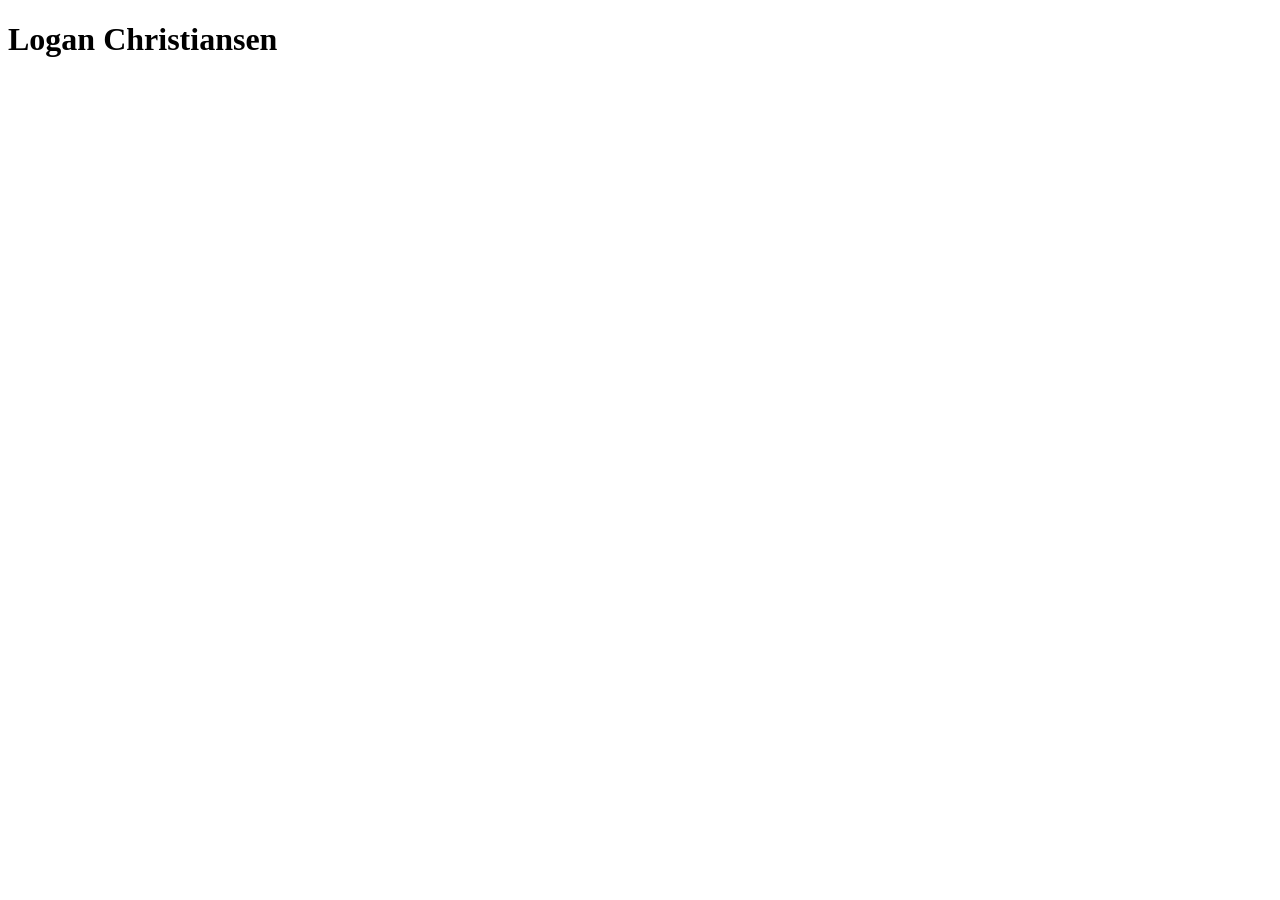
==== Project1-aboutme/index.html @ fb4e8f35 "setup" ====
<!DOCTYPE html>
<!-- I declare that the following source code was written by me, or provided
by the instructor for this project. I understand that copying source
code from any other source, providing source code to another student, 
or leaving my code on a public web site constitutes cheating.
I acknowledge that  If I am found in violation of this policy this may result
in a zero grade, a permanent record on file and possibly immediate failure of the class. -->
<html lang="en">
    <head>
        <title>About Logan</title>
    </head>
    <body>
        <h1>Logan Christiansen</h1>
        <img>
    </body>
</html>
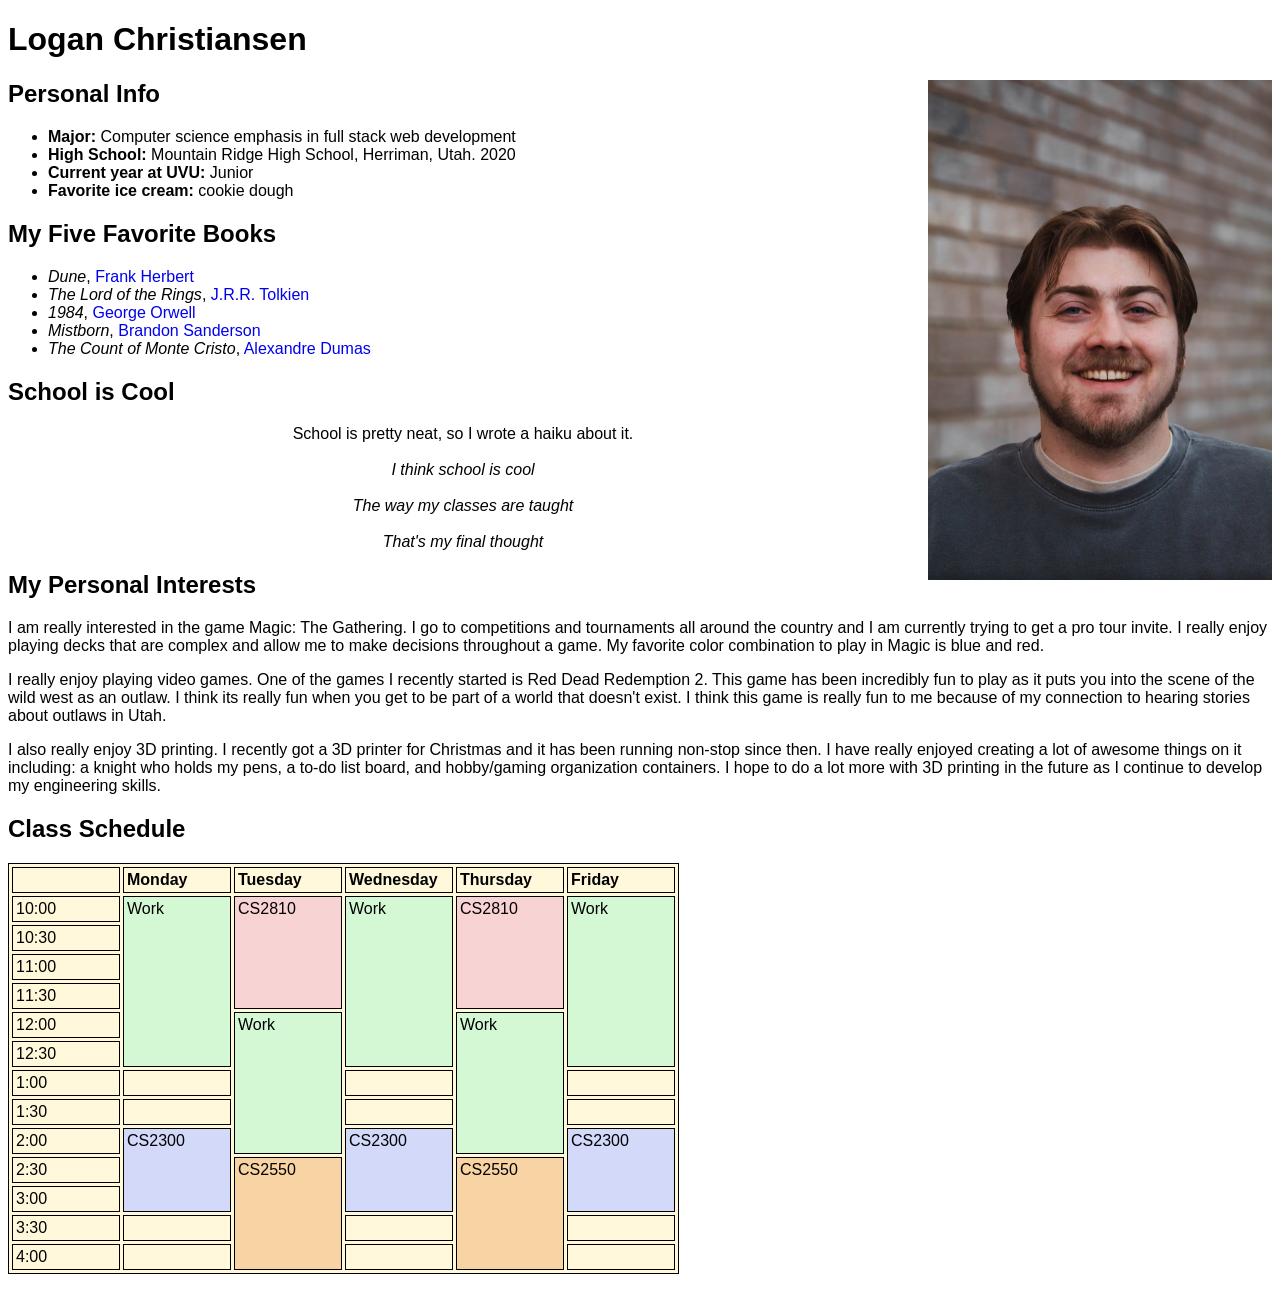
==== commit 8b63d46d: "finished" ====
--- a/Project1-aboutme/index.html
+++ b/Project1-aboutme/index.html
@@ -8,9 +8,145 @@
 <html lang="en">
     <head>
         <title>About Logan</title>
+        <link rel="stylesheet" href="styles.css">
     </head>
     <body>
-        <h1>Logan Christiansen</h1>
-        <img>
+        <h1>
+            Logan Christiansen
+        </h1>
+        <div>
+            <img src="loganphoto.jpg" alt="Photo of Logan" height="500px" style="float:right; margin-left:10px;">
+        </div>
+        <h2>
+            Personal Info
+        </h2>
+        <p>
+            <ul>
+                <li><b>Major:</b> Computer science emphasis in full stack web development</li>
+                <li><b>High School:</b> Mountain Ridge High School, Herriman, Utah. 2020</li>
+                <li><b>Current year at UVU:</b> Junior</li>
+                <li><b>Favorite ice cream:</b> cookie dough</li>
+            </ul>
+        </p>
+        <h2>
+            My Five Favorite Books
+        </h2>
+        <p>
+            <ul>
+                <li><i>Dune</i>, <a href="https://dunenovels.com/frank-herbert/" target="_blank">Frank Herbert</a></li>
+                <li><i>The Lord of the Rings</i>, <a href="https://www.tolkienestate.com/" target="_blank">J.R.R. Tolkien</a></li>
+                <li><i>1984</i>, <a href="https://en.wikipedia.org/wiki/George_Orwell" target="_blank">George Orwell</a></li>
+                <li><i>Mistborn</i>, <a href="https://www.brandonsanderson.com/" target="_blank">Brandon Sanderson</a></li>
+                <li><i>The Count of Monte Cristo</i>, <a href="https://en.wikipedia.org/wiki/Alexandre_Dumas" target="_blank">Alexandre Dumas</a></li>
+            </ul>
+        </p>
+        <h2>
+            School is Cool
+        </h2>
+        <p style="text-align:center;">
+            School is pretty neat, so I wrote a haiku about it.
+            <i><br><br>I think school is cool
+            <br><br>The way my classes are taught
+            <br><br>That's my final thought</i>
+        </p>
+        <h2>
+            My Personal Interests
+        </h2>
+        <p>
+            I am really interested in the game Magic: The Gathering. 
+            I go to competitions and tournaments all around the country and I am currently trying to get a pro tour invite. 
+            I really enjoy playing decks that are complex and allow me to make decisions throughout a game. 
+            My favorite color combination to play in Magic is blue and red.
+        </p>
+        <p>
+            I really enjoy playing video games. One of the games I recently started is Red Dead Redemption 2. 
+            This game has been incredibly fun to play as it puts you into the scene of the wild west as an outlaw. 
+            I think its really fun when you get to be part of a world that doesn't exist. 
+            I think this game is really fun to me because of my connection to hearing stories about outlaws in Utah.
+        </p>
+        <p>
+            I also really enjoy 3D printing. 
+            I recently got a 3D printer for Christmas and it has been running non-stop since then. 
+            I have really enjoyed creating a lot of awesome things on it including: a knight who holds my pens, a to-do list board, and hobby/gaming organization containers. 
+            I hope to do a lot more with 3D printing in the future as I continue to develop my engineering skills.
+        </p>
+        <h2>
+            Class Schedule
+        </h2>
+        <p>
+            <table>
+                <tr>
+                    <th></th>
+                    <th>Monday</th>
+                    <th>Tuesday</th>
+                    <th>Wednesday</th>
+                    <th>Thursday</th>
+                    <th>Friday</th>
+                </tr>
+                <tr>
+                    <td>10:00</td>
+                    <td rowspan="6" id="work">Work</td>
+                    <td rowspan="4" id="CS2810">CS2810</td>
+                    <td rowspan="6" id="work">Work</td>
+                    <td rowspan="4" id="CS2810">CS2810</td>
+                    <td rowspan="6" id="work">Work</td>
+                </tr>
+                <tr>
+                    <td>10:30</td>
+                </tr>
+                <tr>
+                    <td>11:00</td>
+                </tr>
+                <tr>
+                    <td>11:30</td>
+                </tr>
+                <tr>
+                    <td>12:00</td>
+                    <td rowspan="5" id="work">Work</td>
+                    <td rowspan="5" id="work">Work</td>
+                </tr>
+                <tr>
+                    <td>12:30</td>
+                </tr>
+                <tr>    
+                    <td>1:00</td>
+                    <td></td>
+                    <td></td>
+                    <td></td>
+                </tr>
+                <tr>    
+                    <td>1:30</td>
+                    <td></td>
+                    <td></td>
+                    <td></td>
+                </tr>
+                <tr>    
+                    <td>2:00</td>
+                    <td rowspan="3" id="CS2300">CS2300</td>
+                    <td rowspan="3" id="CS2300">CS2300</td>
+                    <td rowspan="3" id="CS2300">CS2300</td>
+                </tr>
+                <tr>    
+                    <td>2:30</td>
+                    <td rowspan="4" id="CS2550">CS2550</td>
+                    <td rowspan="4" id="CS2550">CS2550</td>
+                </tr>
+                <tr>    
+                    <td>3:00</td>
+                </tr>
+                <tr>    
+                    <td>3:30</td>
+                    <td></td>
+                    <td></td>
+                    <td></td>
+                </tr>
+                <tr>    
+                    <td>4:00</td>
+                    <td></td>
+                    <td></td>
+                    <td></td>
+                </tr>
+            </table>
+        </p>
     </body>
 </html>
--- a/Project1-aboutme/styles.css
+++ b/Project1-aboutme/styles.css
@@ -0,0 +1,40 @@
+body {
+    font-family: Arial, sans-serif;
+    background-image: url(https://www.toptal.com/designers/subtlepatterns/uploads/leaves.png)
+}
+
+a{
+    text-decoration:none;
+}
+
+a:hover{
+    text-decoration:underline;
+}
+table, th, td {
+    border:1px solid black;
+    border-spacing:3px;
+    background-color:#fff8db;
+    text-align:left;
+    vertical-align:top;
+}
+
+td, th{
+    width:100px;
+    padding: 3px
+}
+
+#work{
+    background-color:#d3f8d3;
+}
+
+#CS2810{
+    background-color:#f8d3d3;
+}
+
+#CS2300{
+    background-color:#d3d9f8;
+}
+
+#CS2550{
+    background-color:#f8d3a3;
+}
